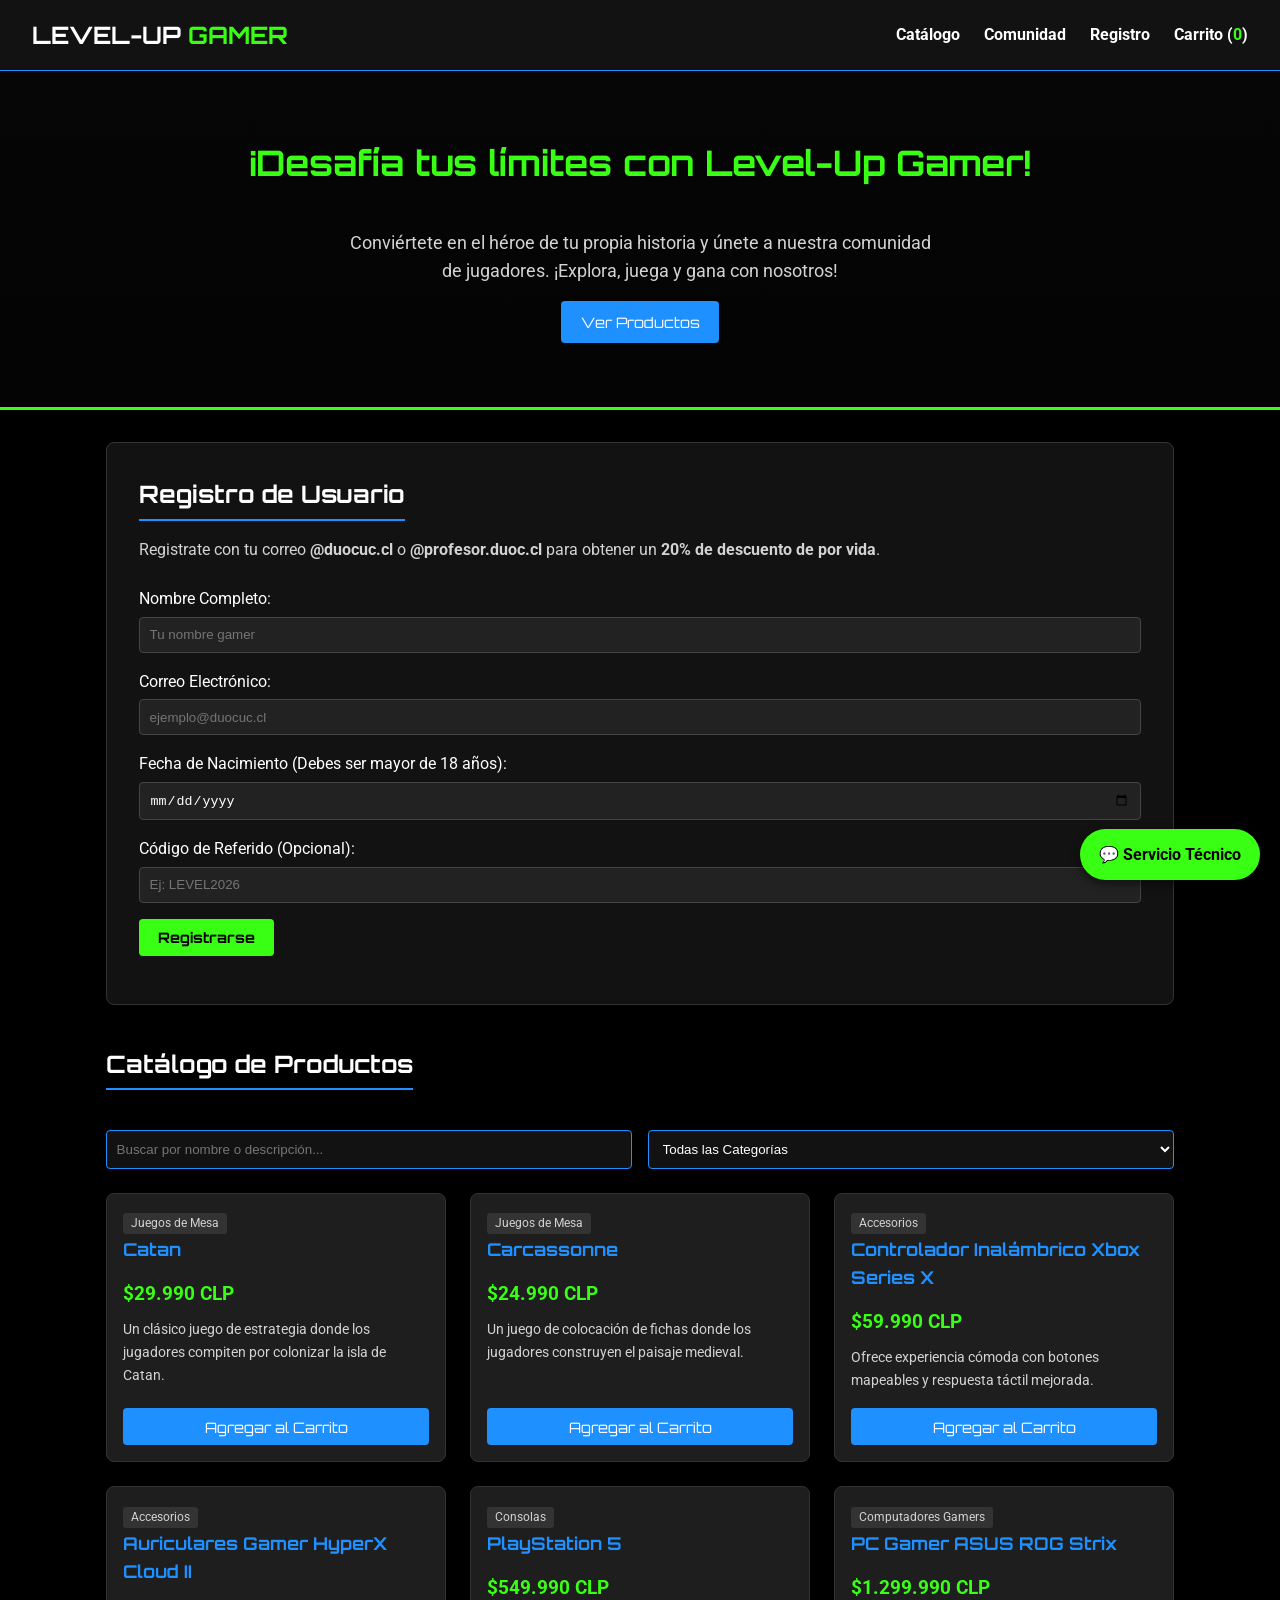
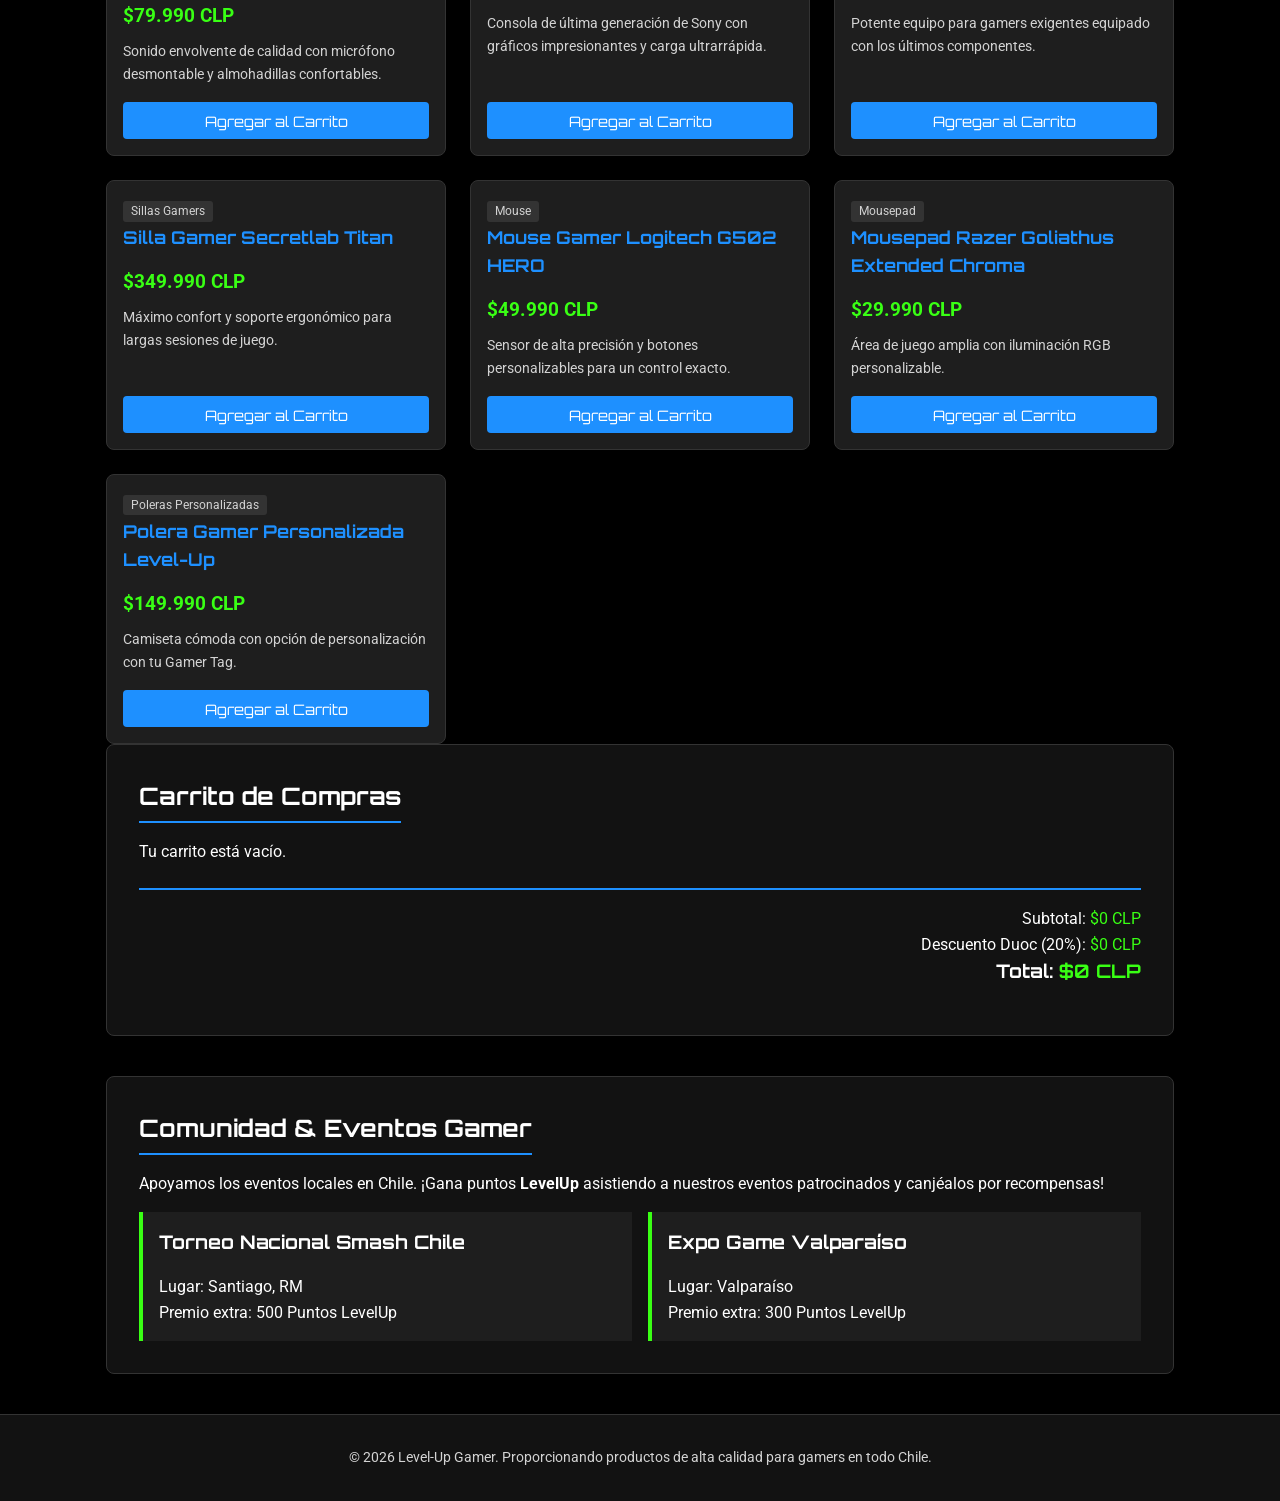
==== index.html @ 11e9b3f7 "Add files via upload" ====
<!DOCTYPE html>
<html lang="es">
<head>
  <meta charset="UTF-8">
  <meta name="viewport" content="width=device-width, initial-scale=1.0">
  <title>Level-Up Gamer | Tienda Online</title>
  <!-- Fuentes Google: Orbitron y Roboto -->
  <link rel="preconnect" href="https://fonts.googleapis.com">
  <link rel="preconnect" href="https://fonts.gstatic.com" crossorigin>
  <link href="https://fonts.googleapis.com/css2?family=Orbitron:wght@400;700;900&family=Roboto:wght@300;400;700&display=swap" rel="stylesheet">
  <link rel="stylesheet" href="styles.css">
</head>
<body>

  <!-- Encabezado / Navegación -->
  <header>
    <div class="logo">
      <h1>LEVEL-UP <span>GAMER</span></h1>
    </div>
    <nav>
      <ul>
        <li><a href="#catalogo">Catálogo</a></li>
        <li><a href="#comunidad">Comunidad</a></li>
        <li><a href="#registro">Registro</a></li>
        <li><a href="#carrito" id="cart-toggle">Carrito (<span id="cart-count">0</span>)</a></li>
      </ul>
    </nav>
  </header>

  <!-- Hero Section -->
  <section class="hero">
    <div class="hero-content">
      <h2>¡Desafía tus límites con Level-Up Gamer!</h2>
      <p>Conviértete en el héroe de tu propia historia y únete a nuestra comunidad de jugadores. ¡Explora, juega y gana con nosotros!</p>
      <a href="#catalogo" class="btn btn-primary">Ver Productos</a>
    </div>
  </section>

  <main class="container">

    <!-- Sección Registro y Descuento Duoc -->
    <section id="registro" class="card-section">
      <h2>Registro de Usuario</h2>
      <p class="subtitle">Registrate con tu correo <strong>@duocuc.cl</strong> o <strong>@profesor.duoc.cl</strong> para obtener un <strong>20% de descuento de por vida</strong>.</p>
      <form id="register-form">
        <div class="form-group">
          <label for="reg-name">Nombre Completo:</label>
          <input type="text" id="reg-name" required placeholder="Tu nombre gamer">
        </div>
        <div class="form-group">
          <label for="reg-email">Correo Electrónico:</label>
          <input type="email" id="reg-email" required placeholder="ejemplo@duocuc.cl">
        </div>
        <div class="form-group">
          <label for="reg-dob">Fecha de Nacimiento (Debes ser mayor de 18 años):</label>
          <input type="date" id="reg-dob" required>
        </div>
        <div class="form-group">
          <label for="reg-referral">Código de Referido (Opcional):</label>
          <input type="text" id="reg-referral" placeholder="Ej: LEVEL2026">
        </div>
        <button type="submit" class="btn btn-accent">Registrarse</button>
      </form>
      <div id="register-message" class="message"></div>
    </section>

    <!-- Catálogo y Filtros -->
    <section id="catalogo">
      <h2>Catálogo de Productos</h2>
      
      <!-- Búsqueda y Filtros -->
      <div class="filter-container">
        <input type="text" id="search-input" placeholder="Buscar por nombre o descripción...">
        <select id="category-filter">
          <option value="all">Todas las Categorías</option>
          <option value="Juegos de Mesa">Juegos de Mesa</option>
          <option value="Accesorios">Accesorios</option>
          <option value="Consolas">Consolas</option>
          <option value="Computadores Gamers">Computadores Gamers</option>
          <option value="Sillas Gamers">Sillas Gamers</option>
          <option value="Mouse">Mouse</option>
          <option value="Mousepad">Mousepad</option>
          <option value="Poleras Personalizadas">Poleras Personalizadas</option>
        </select>
      </div>

      <!-- Cuadrícula de Productos -->
      <div id="product-grid" class="grid">
        <!-- Generado dinámicamente con JS -->
      </div>
    </section>

    <!-- Carrito de Compras -->
    <section id="carrito" class="card-section">
      <h2>Carrito de Compras</h2>
      <div id="cart-items">
        <p>Tu carrito está vacío.</p>
      </div>
      <div class="cart-summary">
        <p>Subtotal: <span id="cart-subtotal">$0 CLP</span></p>
        <p>Descuento Duoc (20%): <span id="cart-discount">$0 CLP</span></p>
        <h3>Total: <span id="cart-total">$0 CLP</span></h3>
      </div>
    </section>

    <!-- Sección de Impacto Comunitario y Novedades -->
    <section id="comunidad" class="card-section">
      <h2>Comunidad & Eventos Gamer</h2>
      <p>Apoyamos los eventos locales en Chile. ¡Gana puntos <strong>LevelUp</strong> asistiendo a nuestros eventos patrocinados y canjéalos por recompensas!</p>
      <div class="community-grid">
        <div class="comm-card">
          <h3>Torneo Nacional Smash Chile</h3>
          <p>Lugar: Santiago, RM</p>
          <p>Premio extra: 500 Puntos LevelUp</p>
        </div>
        <div class="comm-card">
          <h3>Expo Game Valparaíso</h3>
          <p>Lugar: Valparaíso</p>
          <p>Premio extra: 300 Puntos LevelUp</p>
        </div>
      </div>
    </section>

  </main>

  <!-- Botón flotante para Soporte Técnico por WhatsApp -->
  <a href="https://chat.whatsapp.com/CidZIRMhbJ4CNxDhfit1Ri" target="_blank" class="whatsapp-btn" title="Soporte Técnico">
    💬 Servicio Técnico
  </a>

  <footer>
    <p>&copy; 2026 Level-Up Gamer. Proporcionando productos de alta calidad para gamers en todo Chile.</p>
  </footer>

  <script src="script.js"></script>
</body>
</html>
---- styles.css ----
/* Variables de Color y Tipografía */
:root {
  --bg-primary: #000000;
  --bg-secondary: #121212;
  --bg-card: #1e1e1e;
  --accent-blue: #1E90FF;
  --accent-neon: #39FF14;
  --text-main: #FFFFFF;
  --text-sec: #D3D3D3;
  --font-header: 'Orbitron', sans-serif;
  --font-body: 'Roboto', sans-serif;
}

* {
  box-sizing: border-box;
  margin: 0;
  padding: 0;
}

body {
  background-color: var(--bg-primary);
  color: var(--text-main);
  font-family: var(--font-body);
  line-height: 1.6;
}

h1, h2, h3, h4 {
  font-family: var(--font-header);
  color: var(--text-main);
  margin-bottom: 1rem;
}

h2 {
  border-bottom: 2px solid var(--accent-blue);
  padding-bottom: 5px;
  display: inline-block;
}

span {
  color: var(--accent-neon);
}

/* Header & Nav */
header {
  background-color: var(--bg-secondary);
  display: flex;
  justify-content: space-between;
  align-items: center;
  padding: 1rem 2rem;
  position: sticky;
  top: 0;
  z-index: 1000;
  border-bottom: 1px solid var(--accent-blue);
}

header .logo h1 {
  font-size: 1.5rem;
  margin: 0;
}

nav ul {
  display: flex;
  list-style: none;
  gap: 1.5rem;
}

nav a {
  color: var(--text-main);
  text-decoration: none;
  font-weight: bold;
  transition: color 0.3s;
}

nav a:hover {
  color: var(--accent-neon);
}

/* Hero Section */
.hero {
  background: linear-gradient(rgba(0, 0, 0, 0.7), rgba(0, 0, 0, 0.8)), #121212;
  text-align: center;
  padding: 4rem 1rem;
  border-bottom: 3px solid var(--accent-neon);
}

.hero-content h2 {
  font-size: 2.2rem;
  color: var(--accent-neon);
  border: none;
}

.hero-content p {
  color: var(--text-sec);
  max-width: 600px;
  margin: 1rem auto;
  font-size: 1.1rem;
}

/* UI Controls & Buttons */
.btn {
  display: inline-block;
  padding: 0.6rem 1.2rem;
  border: none;
  border-radius: 4px;
  font-family: var(--font-header);
  font-size: 0.9rem;
  cursor: pointer;
  text-decoration: none;
  transition: transform 0.2s, background-color 0.3s;
}

.btn:hover {
  transform: scale(1.03);
}

.btn-primary {
  background-color: var(--accent-blue);
  color: #fff;
}

.btn-accent {
  background-color: var(--accent-neon);
  color: #000;
  font-weight: bold;
}

/* Main Container */
.container {
  max-width: 1100px;
  margin: 2rem auto;
  padding: 0 1rem;
}

.card-section {
  background-color: var(--bg-secondary);
  padding: 2rem;
  border-radius: 8px;
  margin-bottom: 2.5rem;
  border: 1px solid #333;
}

.subtitle {
  color: var(--text-sec);
  margin-bottom: 1.5rem;
}

/* Form */
.form-group {
  margin-bottom: 1rem;
}

.form-group label {
  display: block;
  margin-bottom: 0.3rem;
}

.form-group input {
  width: 100%;
  padding: 0.6rem;
  border-radius: 4px;
  border: 1px solid #444;
  background-color: #222;
  color: #fff;
}

.message {
  margin-top: 1rem;
  font-weight: bold;
}

/* Catalogue & Filters */
.filter-container {
  display: flex;
  gap: 1rem;
  margin: 1.5rem 0;
  flex-wrap: wrap;
}

.filter-container input, .filter-container select {
  padding: 0.6rem;
  background-color: var(--bg-secondary);
  color: #fff;
  border: 1px solid var(--accent-blue);
  border-radius: 4px;
  flex: 1;
  min-width: 200px;
}

.grid {
  display: grid;
  grid-template-columns: repeat(auto-fill, minmax(250px, 1fr));
  gap: 1.5rem;
}

.product-card {
  background-color: var(--bg-card);
  border: 1px solid #333;
  border-radius: 8px;
  padding: 1rem;
  display: flex;
  flex-direction: column;
  justify-content: space-between;
}

.product-card h3 {
  font-size: 1.1rem;
  color: var(--accent-blue);
}

.product-card .price {
  font-size: 1.2rem;
  font-weight: bold;
  color: var(--accent-neon);
  margin: 0.5rem 0;
}

.product-card .category-badge {
  font-size: 0.75rem;
  background-color: #333;
  color: var(--text-sec);
  padding: 0.2rem 0.5rem;
  border-radius: 3px;
  width: fit-content;
  margin-bottom: 0.5rem;
}

.product-card p {
  color: var(--text-sec);
  font-size: 0.9rem;
  margin-bottom: 1rem;
}

/* Cart Details */
.cart-item {
  display: flex;
  justify-content: space-between;
  align-items: center;
  padding: 0.5rem 0;
  border-bottom: 1px solid #333;
}

.cart-summary {
  margin-top: 1.5rem;
  text-align: right;
  border-top: 2px solid var(--accent-blue);
  padding-top: 1rem;
}

/* Community Cards */
.community-grid {
  display: grid;
  grid-template-columns: repeat(auto-fit, minmax(200px, 1fr));
  gap: 1rem;
  margin-top: 1rem;
}

.comm-card {
  background-color: var(--bg-card);
  padding: 1rem;
  border-left: 4px solid var(--accent-neon);
}

/* Floating WhatsApp Button */
.whatsapp-btn {
  position: fixed;
  bottom: 20px;
  right: 20px;
  background-color: var(--accent-neon);
  color: #000;
  padding: 0.8rem 1.2rem;
  border-radius: 50px;
  text-decoration: none;
  font-weight: bold;
  box-shadow: 0px 4px 10px rgba(0,0,0,0.5);
  z-index: 1000;
}

footer {
  text-align: center;
  padding: 2rem;
  background-color: var(--bg-secondary);
  color: var(--text-sec);
  font-size: 0.85rem;
  border-top: 1px solid #333;
}
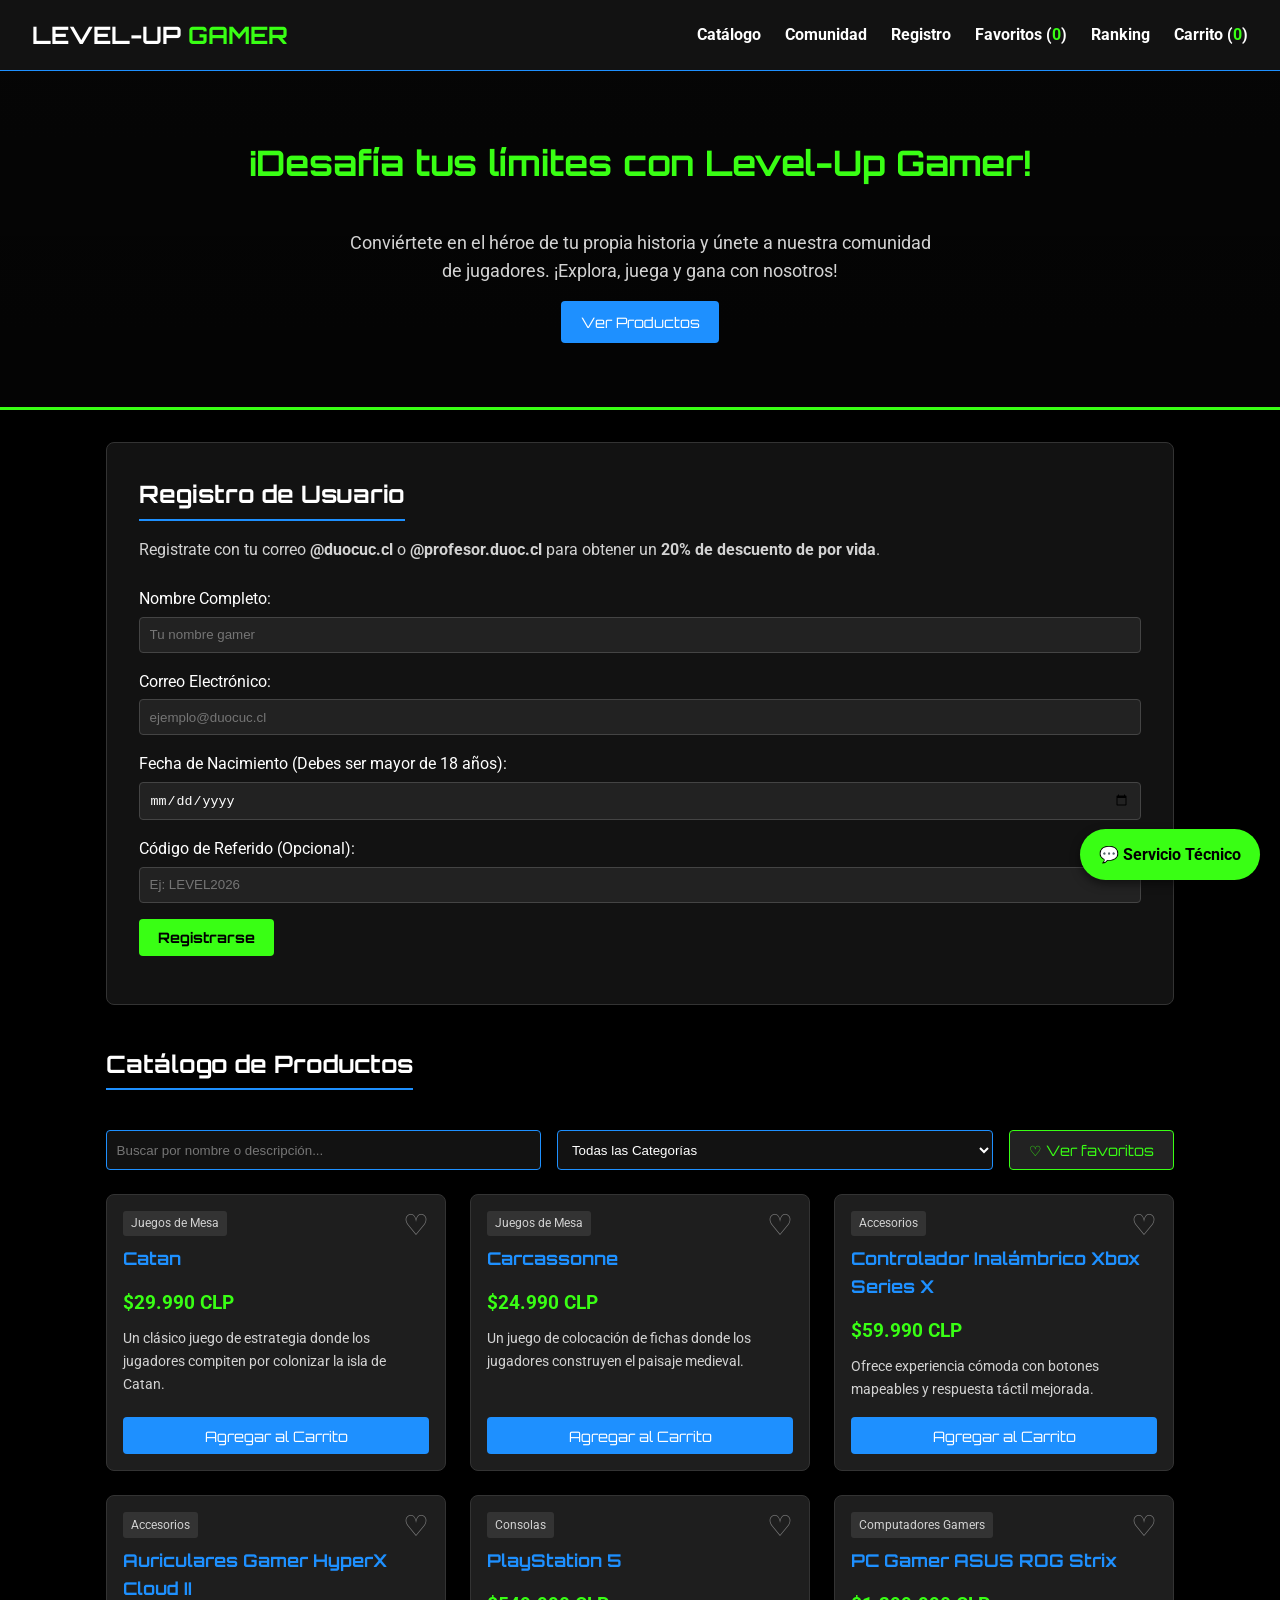
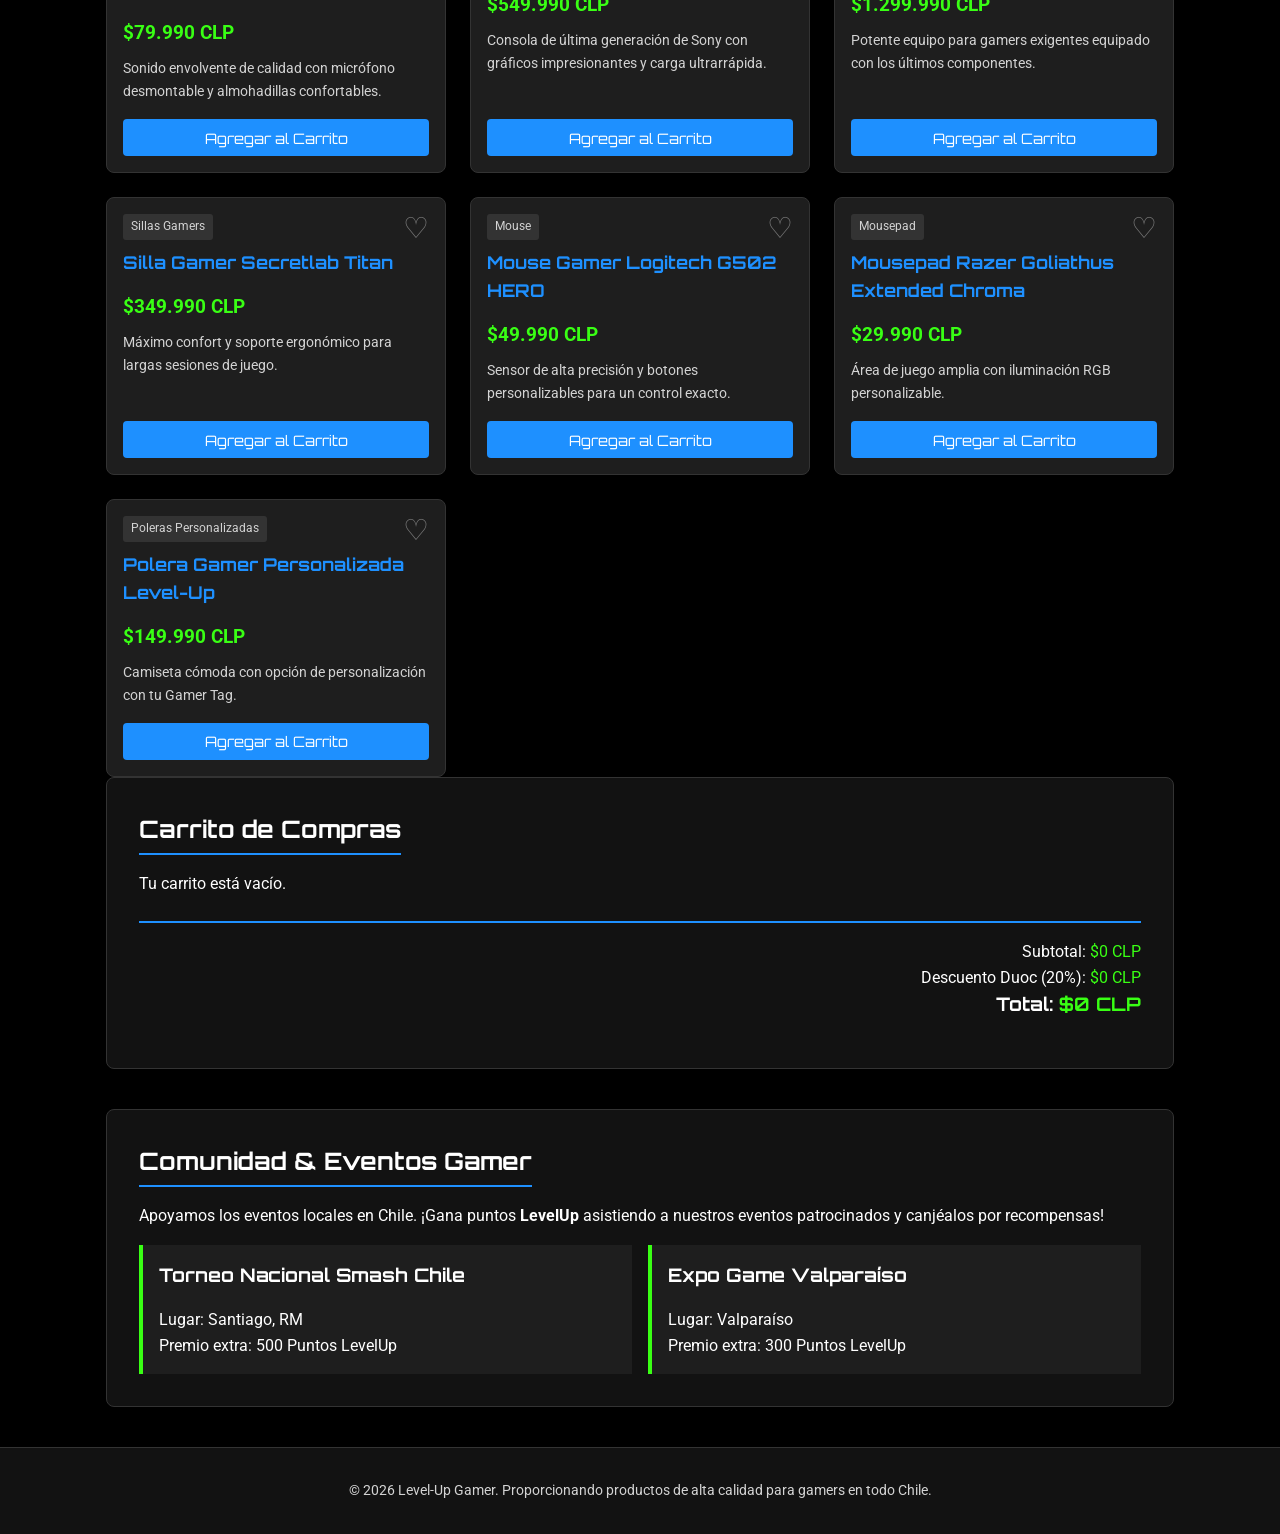
==== commit 4607c2a4: "Crear tienda gamer y ranking de ventas" ====
--- a/index.html
+++ b/index.html
@@ -22,6 +22,8 @@
         <li><a href="#catalogo">Catálogo</a></li>
         <li><a href="#comunidad">Comunidad</a></li>
         <li><a href="#registro">Registro</a></li>
+        <li><a href="#catalogo" id="favorites-toggle">Favoritos (<span id="favorite-count">0</span>)</a></li>
+        <li><a href="sistema%20de%20favoritismo/index2.html">Ranking</a></li>
         <li><a href="#carrito" id="cart-toggle">Carrito (<span id="cart-count">0</span>)</a></li>
       </ul>
     </nav>
@@ -82,12 +84,14 @@
           <option value="Mousepad">Mousepad</option>
           <option value="Poleras Personalizadas">Poleras Personalizadas</option>
         </select>
+        <button type="button" id="favorites-filter" class="btn btn-secondary">♡ Ver favoritos</button>
       </div>
 
       <!-- Cuadrícula de Productos -->
       <div id="product-grid" class="grid">
         <!-- Generado dinámicamente con JS -->
       </div>
+      <p id="favorites-empty" class="favorites-empty" hidden>No tienes productos favoritos todavía.</p>
     </section>
 
     <!-- Carrito de Compras -->
--- a/styles.css
+++ b/styles.css
@@ -124,6 +124,18 @@
   font-weight: bold;
 }
 
+.btn-secondary {
+  background-color: #222;
+  border: 1px solid var(--accent-neon);
+  color: var(--accent-neon);
+  white-space: nowrap;
+}
+
+.btn-secondary.active {
+  background-color: var(--accent-neon);
+  color: #000;
+}
+
 /* Main Container */
 .container {
   max-width: 1100px;
@@ -200,6 +212,33 @@
   display: flex;
   flex-direction: column;
   justify-content: space-between;
+}
+
+.product-card-topline {
+  align-items: flex-start;
+  display: flex;
+  justify-content: space-between;
+}
+
+.favorite-button {
+  background: transparent;
+  border: 0;
+  color: #777;
+  font-size: 1.8rem;
+  line-height: 1;
+  padding: 0 0 0.2rem 0.5rem;
+}
+
+.favorite-button:hover,
+.favorite-button.is-favorite {
+  color: var(--accent-neon);
+}
+
+.favorites-empty {
+  border: 1px dashed #444;
+  color: var(--text-sec);
+  padding: 1.5rem;
+  text-align: center;
 }
 
 .product-card h3 {
